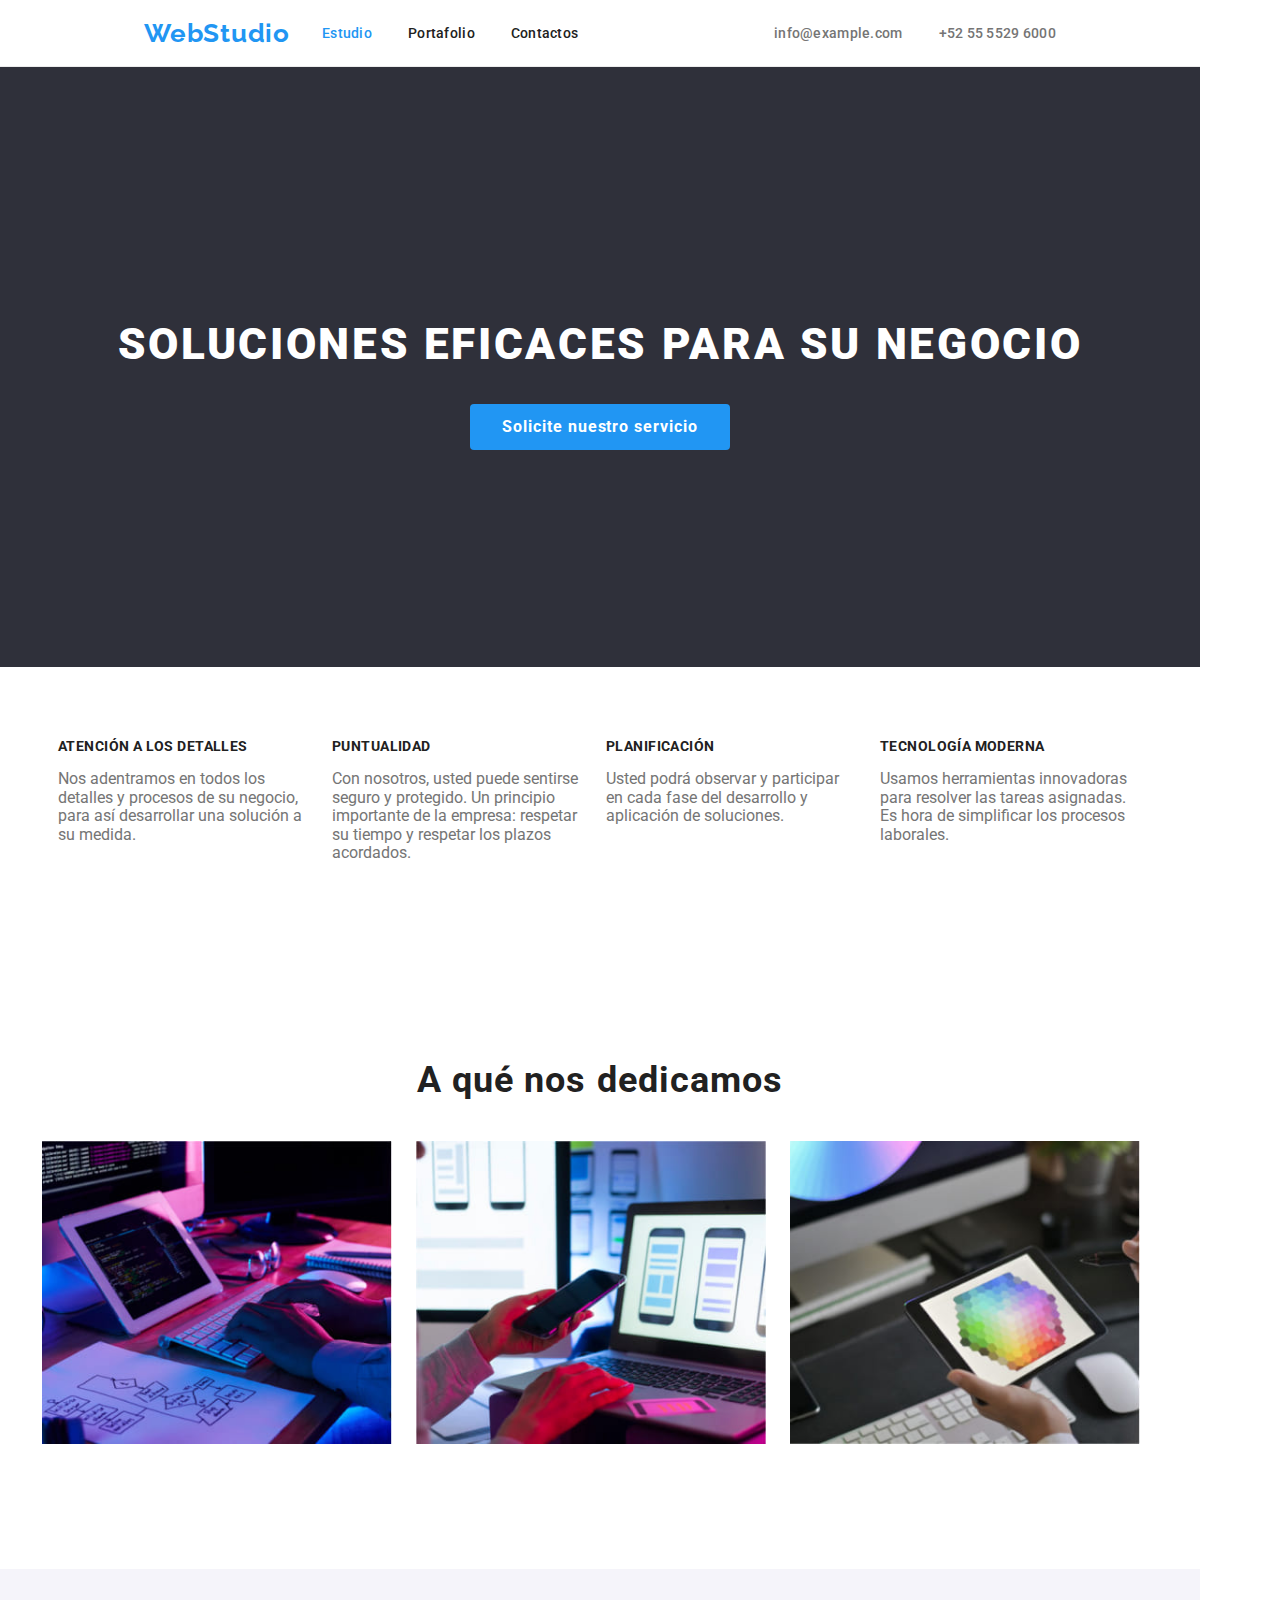
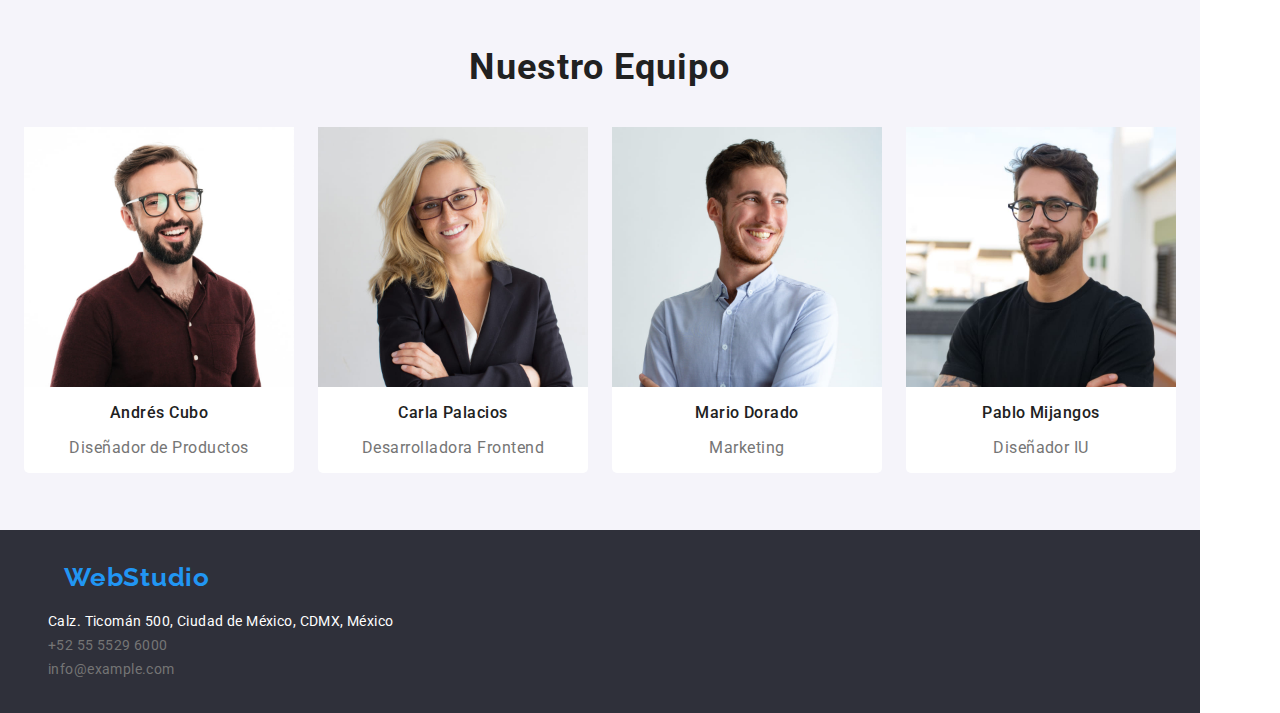
==== index.html @ c77bddb0 "Primera entrega hw 3" ====
<!DOCTYPE html>
<html lang="es">
  <head>
    <meta charset="UTF-8" />
    <meta http-equiv="X-UA-Compatible" content="IE=edge" />
    <meta name="viewport" content="width=device-width, initial-scale=1.0" />
    <link rel="stylesheet" href="./css/styles.css" />
    <link
      rel="stylesheet"
      href="https://cdnjs.cloudflare.com/ajax/libs/modern-normalize/1.0.0/modern-normalize.min.css"
    />
    <link rel="preconnect" href="https://fonts.googleapis.com" />
    <link rel="preconnect" href="https://fonts.gstatic.com" crossorigin />
    <link
      href="https://fonts.googleapis.com/css2?family=Raleway:wght@700&family=Roboto:wght@400;500;700;900&display=swap"
      rel="stylesheet"
    />
    <title>WebStudio</title>
  </head>
  <body>
    <div class="container">
      <header class="barcontainer">
        <div class="navigation">
          <div class="logo-container">
            <a href="./index.html" class="logo" title="WebStudio Home"
              >WebStudio</a
            >
          </div>
          <nav id="pages">
            <ul>
              <li>
                <a href="./index.html" class="currentpage" title="Estudio"
                  >Estudio</a
                >
              </li>
              <li>
                <a href="./portfolio.html" title="Portafolio">Portafolio</a>
              </li>
              <li>
                <a href="#" title="Contactos">Contactos</a>
              </li>
            </ul>
          </nav>
        </div>
        <ul id="contact">
          <li>
            <a
              class="contact-info"
              href="mailto:info@example.com"
              title="WebStudio mail"
              >info@example.com</a
            >
          </li>
          <li>
            <a
              class="contact-info"
              href="tel:+525555296000"
              title="WebStudio phone"
              >+52 55 5529 6000</a
            >
          </li>
        </ul>
      </header>
      <main>
        <section class="presentation">
          <div>
            <h1>SOLUCIONES EFICACES PARA SU NEGOCIO</h1>
            <button class="servicebutton" type="button">
              Solicite nuestro servicio
            </button>
          </div>
        </section>
        <section class="features">
          <ul class="features-box">
            <li>
              <h3>Atención a los detalles</h3>
              <p>
                Nos adentramos en todos los detalles y procesos de su negocio,
                para así desarrollar una solución a su medida.
              </p>
            </li>
            <li>
              <h3>Puntualidad</h3>
              <p>
                Con nosotros, usted puede sentirse seguro y protegido. Un
                principio importante de la empresa: respetar su tiempo y
                respetar los plazos acordados.
              </p>
            </li>
            <li>
              <h3>Planificación</h3>
              <p>
                Usted podrá observar y participar en cada fase del desarrollo y
                aplicación de soluciones.
              </p>
            </li>
            <li>
              <h3>Tecnología moderna</h3>
              <p>
                Usamos herramientas innovadoras para resolver las tareas
                asignadas. Es hora de simplificar los procesos laborales.
              </p>
            </li>
          </ul>
        </section>
        <section class="services">
          <h2>A qué nos dedicamos</h2>
          <ul>
            <li>
              <img
                src="./images/estructured_projects.jpg"
                alt="Estructuración de proyectos"
                width="350"
                height="300"
              />
            </li>
            <li>
              <img
                src="./images/projects_developing.jpg"
                alt="Desarrollo de proyectos"
                width="350"
                height="300"
              />
            </li>
            <li>
              <img
                src="./images/solutions.jpg"
                alt="Soluciones confiables"
                width="350"
                height="300"
              />
            </li>
          </ul>
        </section>
        <section class="team">
          <h2>Nuestro Equipo</h2>
          <ul class="team-members">
            <li class="team-member">
              <img
                src="./images/product_designer.jpg"
                alt="Diseñador de Productos"
                width="270"
                height="260"
              />
              <h3>Andrés Cubo</h3>
              <p>Diseñador de Productos</p>
            </li>
            <li class="team-member">
              <img
                src="./images/frontend_developer.jpg"
                alt="Diseñador Frontend"
                width="270"
                height="260"
              />
              <h3>Carla Palacios</h3>
              <p>Desarrolladora Frontend</p>
            </li>
            <li class="team-member">
              <img
                src="./images/marketing.jpg"
                alt="Marketing"
                width="270"
                height="260"
              />
              <h3>Mario Dorado</h3>
              <p>Marketing</p>
            </li>
            <li class="team-member">
              <img
                src="./images/iudesigner.jpg"
                alt="Diseñador IU"
                width="270"
                height="260"
              />
              <h3>Pablo Mijangos</h3>
              <p>Diseñador IU</p>
            </li>
          </ul>
        </section>
      </main>
      <footer>
        <a href="./index.html" class="logo" title="WebStudio Home">WebStudio</a>
        <address>
          <ul>
            <li>
              <a
                class="location"
                href="https://goo.gl/maps/7iqiP8JuPV7GnrKV9"
                target="_blank"
                rel="noopener noreferrer"
                >Calz. Ticomán 500, Ciudad de México, CDMX, México</a
              >
            </li>
            <li>
              <a class="contact-info" href="tel:+525555296000"
                >+52 55 5529 6000</a
              >
            </li>
            <li>
              <a class="contact-info" href="mailto:info@example.com"
                >info@example.com</a
              >
            </li>
          </ul>
        </address>
      </footer>
    </div>
  </body>
</html>
---- css/styles.css ----
:root {
    --main-color: #2196F3;
    --teambackground-color: #F5F4FA;
    --footer-color: #2F303A;
    --heading-color: #212121;
    --paragraph-color: #757575;
    --hovereditemtext-color: #fff;
    --hoveredservicebutton-color: #188CE8;
    --border-color: #ECECEC;
    --filterbuttonback-color: #F5F4FA;
    --itemsborder-color:#EEEEEE;
}

* {
    text-decoration: none;
    list-style: none;
    font-family: 'Roboto', sans-serif;
    padding-inline-start: 0;
}

body {
    margin: 0;
}

img {
    display: block;
    max-width: 100%;
    height: auto;
}

p {
    color: var(--paragraph-color);
}

h2, h3, a {
    color: var(--heading-color);
}

header a {
    font-weight: 500;
    font-size: 14px;
    line-height: 16px;
    letter-spacing: 0.02em;
}

footer a {
    font-weight: 400;
    font-size: 14px;
    line-height: 24px;
    letter-spacing: 0.03em;
}

h2 {
    font-weight: 700;
    font-size: 36px;
    line-height: 42px;
    text-align: center;
    letter-spacing: 0.03em;
}

.container {
    max-width: 1200px;
    padding: 0;
    margin: 0;
}

.features, .services, .team {
    padding: 47px 0;
    max-width: 100%;
}

.features-box {
    padding: 0 3rem;
    margin: 0;
}

.services {
    padding: 94px 2rem;
    margin: 0;
}

.currentpage {
    color: var(--main-color);
}

.team {
    background-color: var(--teambackground-color);
    text-align: center;
}

.team-member {
    background-color: var(--hovereditemtext-color);
}

address {
    font-weight: 400;
    font-style: normal;
}

a:hover,
a:focus {
    color: var(--main-color);
}

.presentation {
    height: 600px;
    text-align: center;
    display: flex;
    justify-content: center;
    align-items: center;
}

.presentation h1{
    font-weight: 900;
    font-size: 44px;
    line-height: 60px;
    letter-spacing: 0.06em;
    text-transform: uppercase;
}

.location {
    color: var(--hovereditemtext-color);
}

.contact-info {
    color: var(--paragraph-color);
}

.logo {
    font-family: 'Raleway', sans-serif;
    color: var(--main-color);
    font-weight: 700;
    font-size: 26px;
    line-height: 31px;
    text-align: right;
    letter-spacing: 0.03em;
    margin: 0 1rem;
}

.logo-container {
    display: flex;
    align-items: center;
}

.servicebutton {
    background-color: var(--main-color);
    color: var(--hovereditemtext-color);
    border: none;
    font-weight: 700;
    font-size: 16px;
    line-height: 30px;
    align-items: center;
    text-align: center;
    vertical-align: middle;
    letter-spacing: 0.06em;
    border-radius: 4px;
    padding: 0.5rem 2rem;
}

.servicebutton:hover {
    background-color: var(--hoveredservicebutton-color);
    cursor: pointer;
}

.presentation, footer {
    background-color: var(--footer-color);
    color: var(--hovereditemtext-color);
} 

.features h3 {
    font-weight: 700;
    font-size: 14px;
    line-height: 16px;
    letter-spacing: 0.03em;
    text-transform: uppercase;
}

.team-member h3 {
    font-weight: 500;
    font-size: 16px;
    line-height: 19px;
    text-align: center;
    letter-spacing: 0.03em;
}

.services p {
    font-size: 14px;
    line-height: 24px;
    letter-spacing: 0.03em;
}

.team p {
    font-size: 16px;
    line-height: 19px;
    text-align: center;
    letter-spacing: 0.03em;
}

.barcontainer {
    padding: 0.5rem 8rem;
    display: flex;
    justify-content: space-between;
    border-bottom: 1px solid var(--border-color);
}

.navigation {
    display: flex;
}

#pages li, #contact li {
    display: inline-block;
}

#pages a, #contact a {
    padding: 2rem 1rem;
}

.features li {
    width: 250px;
    height: auto;
    padding: 0;
    margin: 10px;
    display: inline-block;
    vertical-align: top;    
}

.services h2 {
    text-align: center;
}

.services li {
    height: auto;
    margin: 10px;
    display: inline-block;
    text-align: center;
}

.team-members {
    margin: 0;
}

.team li {
    height: auto;
    width: auto;
    margin: 10px;
    display: inline-block;
    text-align: inherit;
    border-radius: 5px;
}

footer {
    padding: 2rem 3rem;
}

footer ul {
    margin-bottom: 0;
}

.filterselect {
    display: flex;
    justify-content: center;
    align-items: center;
}

.filterselect li {
    margin: 0.2rem;
    border: none;
}

.filterbutton {
    font-weight: 500;
    font-size: 16px;
    line-height: 26px;
    text-align: center;
    letter-spacing: 0.03em;
    padding: 0.5rem 1rem;
    color: var(--heading-color);
    background-color: var(--filterbuttonback-color);
    border: none;
    border-radius: 4px;
}

.filterbutton:hover {
    background-color: var(--main-color);
    color: var(--hovereditemtext-color);
    border: none;
    cursor: pointer;
    box-shadow: 0px 4px 4px var(--paragraph-color);
}

.activefilter {
    background-color: var(--main-color);
    color: var(--hovereditemtext-color);
    border: none;
    cursor: pointer;
    box-shadow: 0px 4px 4px var(--paragraph-color);
}

.cards-container {
    width: 100%;
    height: auto;
    padding: 1rem;
    display: flex;
    flex-direction: row;
    flex-wrap: wrap;
    justify-content: space-between;
}

.card {
    margin: 0.6rem;
    width: 366px;
    height: auto;
    border: 1px solid var(--itemsborder-color);
}

.card-body h3 {
    font-weight: 700;
    font-size: 18px;
    line-height: 36px;
    letter-spacing: 0.06em;
    padding: 0.3rem 1rem;
}

.card-body p {
    font-weight: 400;
    font-size: 16px;
    line-height: 30px;
    letter-spacing: 0.03em;
    padding: 0.3rem 1rem;
}

.card h3, .card p {
    margin: 0;
}
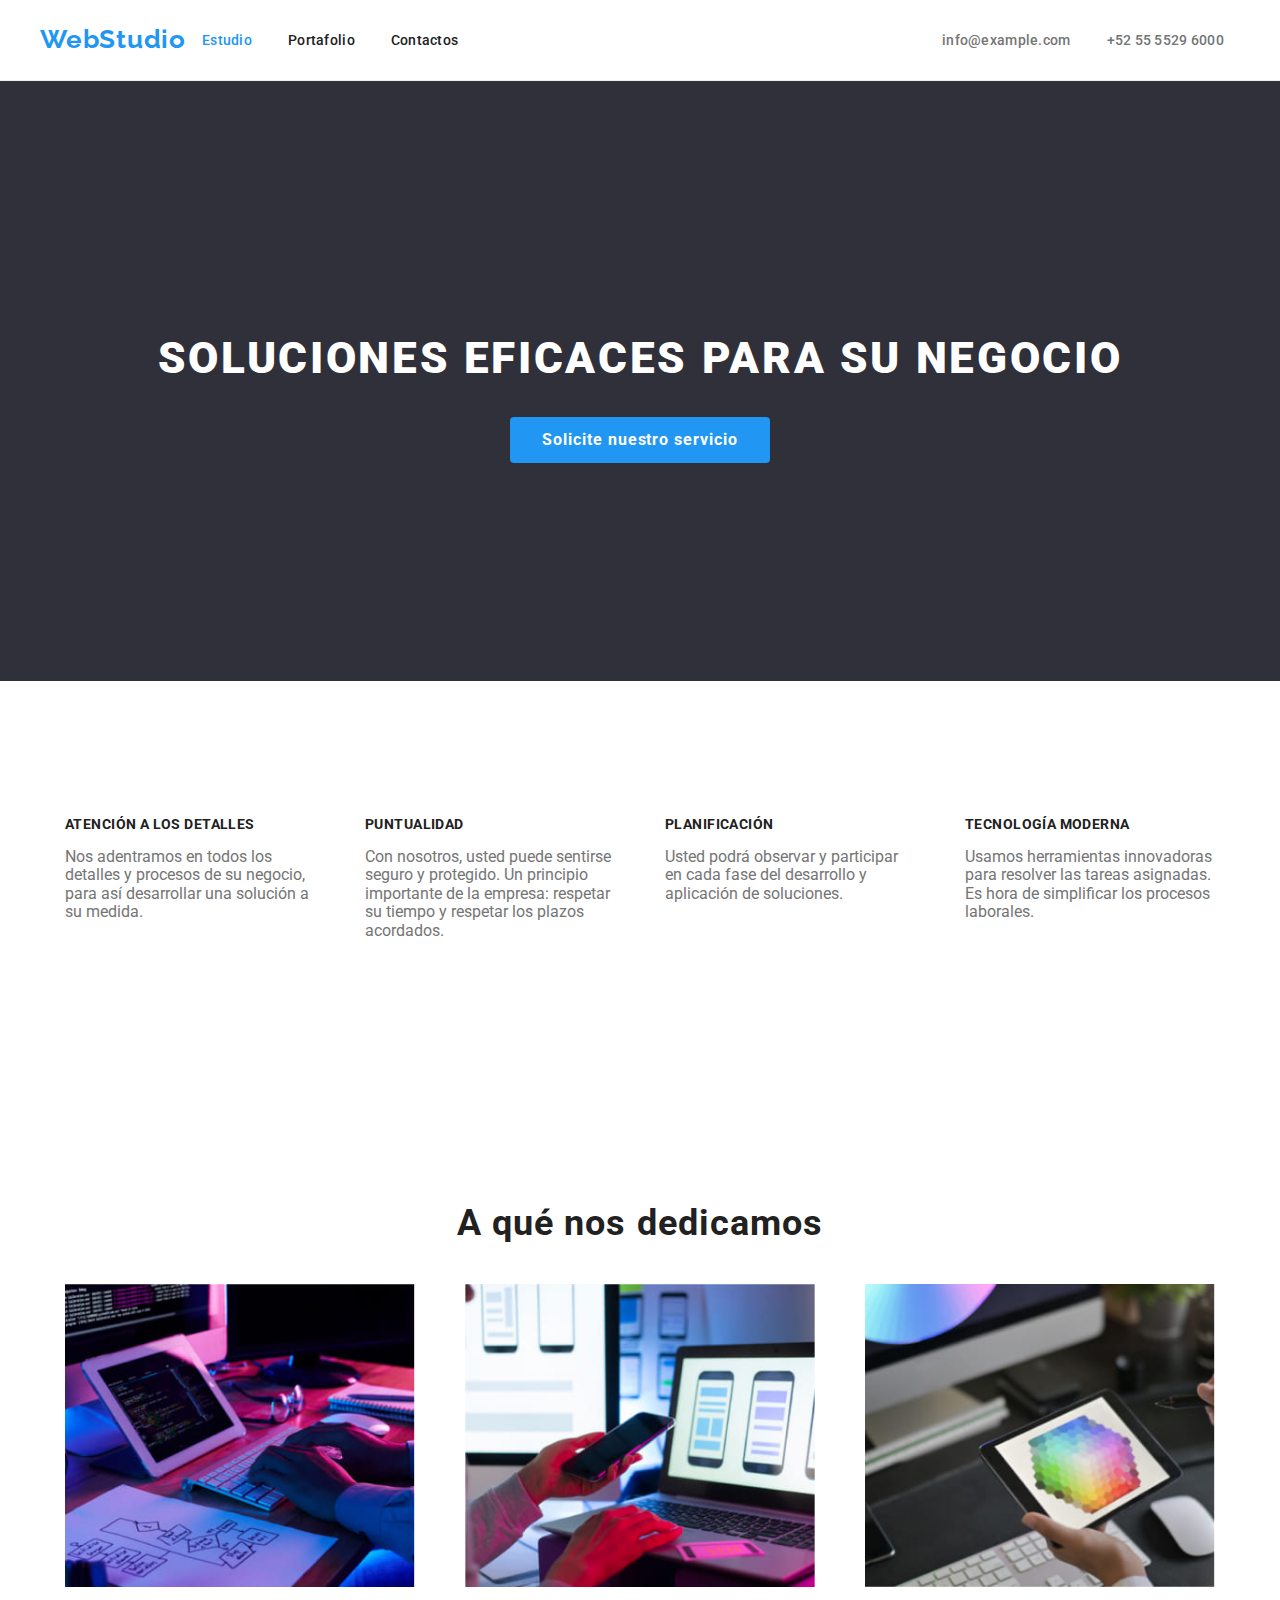
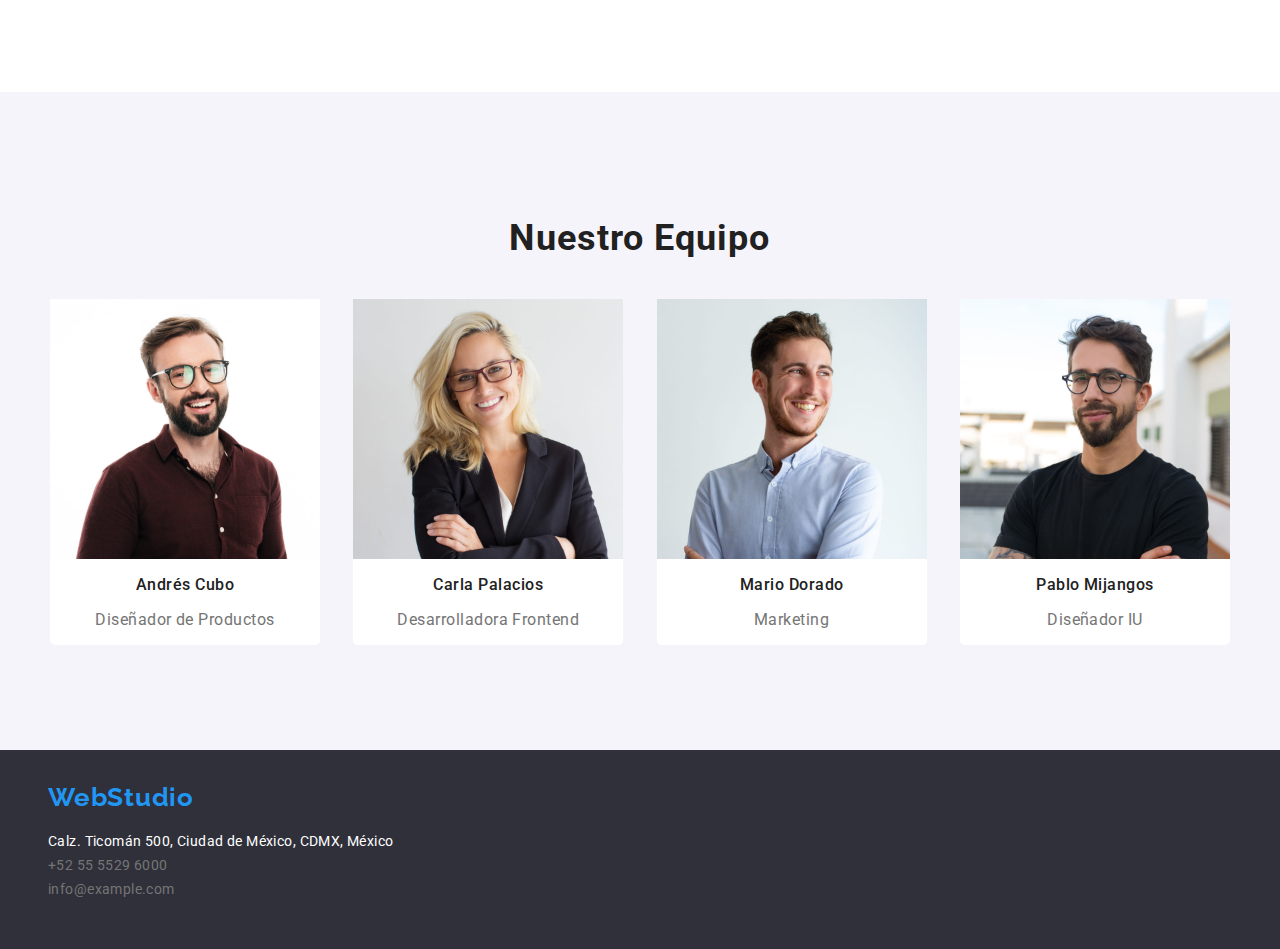
==== commit 75a684f0: "Correcciones aplicadas" ====
--- a/index.html
+++ b/index.html
@@ -18,8 +18,8 @@
     <title>WebStudio</title>
   </head>
   <body>
-    <div class="container">
-      <header class="barcontainer">
+    <header class="barcontainer">
+      <div class="container">
         <div class="navigation">
           <div class="logo-container">
             <a href="./index.html" class="logo" title="WebStudio Home"
@@ -60,125 +60,127 @@
             >
           </li>
         </ul>
-      </header>
-      <main>
-        <section class="presentation">
-          <div>
-            <h1>SOLUCIONES EFICACES PARA SU NEGOCIO</h1>
-            <button class="servicebutton" type="button">
-              Solicite nuestro servicio
-            </button>
-          </div>
-        </section>
-        <section class="features">
-          <ul class="features-box">
-            <li>
-              <h3>Atención a los detalles</h3>
-              <p>
-                Nos adentramos en todos los detalles y procesos de su negocio,
-                para así desarrollar una solución a su medida.
-              </p>
-            </li>
-            <li>
-              <h3>Puntualidad</h3>
-              <p>
-                Con nosotros, usted puede sentirse seguro y protegido. Un
-                principio importante de la empresa: respetar su tiempo y
-                respetar los plazos acordados.
-              </p>
-            </li>
-            <li>
-              <h3>Planificación</h3>
-              <p>
-                Usted podrá observar y participar en cada fase del desarrollo y
-                aplicación de soluciones.
-              </p>
-            </li>
-            <li>
-              <h3>Tecnología moderna</h3>
-              <p>
-                Usamos herramientas innovadoras para resolver las tareas
-                asignadas. Es hora de simplificar los procesos laborales.
-              </p>
-            </li>
-          </ul>
-        </section>
-        <section class="services">
-          <h2>A qué nos dedicamos</h2>
-          <ul>
-            <li>
-              <img
-                src="./images/estructured_projects.jpg"
-                alt="Estructuración de proyectos"
-                width="350"
-                height="300"
-              />
-            </li>
-            <li>
-              <img
-                src="./images/projects_developing.jpg"
-                alt="Desarrollo de proyectos"
-                width="350"
-                height="300"
-              />
-            </li>
-            <li>
-              <img
-                src="./images/solutions.jpg"
-                alt="Soluciones confiables"
-                width="350"
-                height="300"
-              />
-            </li>
-          </ul>
-        </section>
-        <section class="team">
-          <h2>Nuestro Equipo</h2>
-          <ul class="team-members">
-            <li class="team-member">
-              <img
-                src="./images/product_designer.jpg"
-                alt="Diseñador de Productos"
-                width="270"
-                height="260"
-              />
-              <h3>Andrés Cubo</h3>
-              <p>Diseñador de Productos</p>
-            </li>
-            <li class="team-member">
-              <img
-                src="./images/frontend_developer.jpg"
-                alt="Diseñador Frontend"
-                width="270"
-                height="260"
-              />
-              <h3>Carla Palacios</h3>
-              <p>Desarrolladora Frontend</p>
-            </li>
-            <li class="team-member">
-              <img
-                src="./images/marketing.jpg"
-                alt="Marketing"
-                width="270"
-                height="260"
-              />
-              <h3>Mario Dorado</h3>
-              <p>Marketing</p>
-            </li>
-            <li class="team-member">
-              <img
-                src="./images/iudesigner.jpg"
-                alt="Diseñador IU"
-                width="270"
-                height="260"
-              />
-              <h3>Pablo Mijangos</h3>
-              <p>Diseñador IU</p>
-            </li>
-          </ul>
-        </section>
-      </main>
-      <footer>
+      </div>
+    </header>
+    <main>
+      <section class="presentation">
+        <div>
+          <h1>SOLUCIONES EFICACES PARA SU NEGOCIO</h1>
+          <button class="servicebutton" type="button">
+            Solicite nuestro servicio
+          </button>
+        </div>
+      </section>
+      <section class="container features">
+        <ul class="features-box">
+          <li>
+            <h3>Atención a los detalles</h3>
+            <p>
+              Nos adentramos en todos los detalles y procesos de su negocio,
+              para así desarrollar una solución a su medida.
+            </p>
+          </li>
+          <li>
+            <h3>Puntualidad</h3>
+            <p>
+              Con nosotros, usted puede sentirse seguro y protegido. Un
+              principio importante de la empresa: respetar su tiempo y respetar
+              los plazos acordados.
+            </p>
+          </li>
+          <li>
+            <h3>Planificación</h3>
+            <p>
+              Usted podrá observar y participar en cada fase del desarrollo y
+              aplicación de soluciones.
+            </p>
+          </li>
+          <li>
+            <h3>Tecnología moderna</h3>
+            <p>
+              Usamos herramientas innovadoras para resolver las tareas
+              asignadas. Es hora de simplificar los procesos laborales.
+            </p>
+          </li>
+        </ul>
+      </section>
+      <section class="services">
+        <h2>A qué nos dedicamos</h2>
+        <ul class="container features-box">
+          <li>
+            <img
+              src="./images/estructured_projects.jpg"
+              alt="Estructuración de proyectos"
+              width="350"
+              height="300"
+            />
+          </li>
+          <li>
+            <img
+              src="./images/projects_developing.jpg"
+              alt="Desarrollo de proyectos"
+              width="350"
+              height="300"
+            />
+          </li>
+          <li>
+            <img
+              src="./images/solutions.jpg"
+              alt="Soluciones confiables"
+              width="350"
+              height="300"
+            />
+          </li>
+        </ul>
+      </section>
+      <section class="team">
+        <h2>Nuestro Equipo</h2>
+        <ul class="container team-members">
+          <li class="team-member">
+            <img
+              src="./images/product_designer.jpg"
+              alt="Diseñador de Productos"
+              width="270"
+              height="260"
+            />
+            <h3>Andrés Cubo</h3>
+            <p>Diseñador de Productos</p>
+          </li>
+          <li class="team-member">
+            <img
+              src="./images/frontend_developer.jpg"
+              alt="Diseñador Frontend"
+              width="270"
+              height="260"
+            />
+            <h3>Carla Palacios</h3>
+            <p>Desarrolladora Frontend</p>
+          </li>
+          <li class="team-member">
+            <img
+              src="./images/marketing.jpg"
+              alt="Marketing"
+              width="270"
+              height="260"
+            />
+            <h3>Mario Dorado</h3>
+            <p>Marketing</p>
+          </li>
+          <li class="team-member">
+            <img
+              src="./images/iudesigner.jpg"
+              alt="Diseñador IU"
+              width="270"
+              height="260"
+            />
+            <h3>Pablo Mijangos</h3>
+            <p>Diseñador IU</p>
+          </li>
+        </ul>
+      </section>
+    </main>
+    <footer>
+      <div class="container footer-container">
         <a href="./index.html" class="logo" title="WebStudio Home">WebStudio</a>
         <address>
           <ul>
@@ -203,7 +205,7 @@
             </li>
           </ul>
         </address>
-      </footer>
-    </div>
+      </div>
+    </footer>
   </body>
 </html>
--- a/css/styles.css
+++ b/css/styles.css
@@ -60,36 +60,55 @@
 
 .container {
     max-width: 1200px;
-    padding: 0;
-    margin: 0;
-}
-
-.features, .services, .team {
-    padding: 47px 0;
-    max-width: 100%;
+    height: 80px;
+    margin: 0 auto;
+    display: flex;
+    align-items: center;
+    justify-content: space-between;
+}
+
+.features, .services {
+    padding: 95px 0;
+    height: auto;
+    width: 100%;
+    margin: 0 auto;
 }
 
 .features-box {
-    padding: 0 3rem;
-    margin: 0;
-}
-
-.services {
-    padding: 94px 2rem;
-    margin: 0;
+    width: 100%;
+    height: auto;
+    display: flex;
+    justify-content: space-around;
+}
+
+.team {
+    background-color: var(--teambackground-color);
+    text-align: center;
+    padding: 95px 0;
+}
+
+.team-members {
+    height: auto;
+    width: 100%;
+    margin: 0 auto;
+}
+
+.footer-container {
+    height: auto;
+    width: 100%;
+    margin: 0 auto;
+    display: flex;
+    flex-direction: column;
+    align-items: flex-start;
+    justify-content: left;
+}
+
+.team-member {
+    background-color: var(--hovereditemtext-color);
 }
 
 .currentpage {
     color: var(--main-color);
-}
-
-.team {
-    background-color: var(--teambackground-color);
-    text-align: center;
-}
-
-.team-member {
-    background-color: var(--hovereditemtext-color);
 }
 
 address {
@@ -134,7 +153,6 @@
     line-height: 31px;
     text-align: right;
     letter-spacing: 0.03em;
-    margin: 0 1rem;
 }
 
 .logo-container {
@@ -197,9 +215,6 @@
 }
 
 .barcontainer {
-    padding: 0.5rem 8rem;
-    display: flex;
-    justify-content: space-between;
     border-bottom: 1px solid var(--border-color);
 }
 
@@ -233,10 +248,6 @@
     margin: 10px;
     display: inline-block;
     text-align: center;
-}
-
-.team-members {
-    margin: 0;
 }
 
 .team li {
@@ -252,14 +263,11 @@
     padding: 2rem 3rem;
 }
 
-footer ul {
-    margin-bottom: 0;
-}
-
 .filterselect {
     display: flex;
     justify-content: center;
     align-items: center;
+    padding: 94px 0px 50px 0px;
 }
 
 .filterselect li {
@@ -299,11 +307,12 @@
 .cards-container {
     width: 100%;
     height: auto;
-    padding: 1rem;
+    padding-bottom: 94px;
     display: flex;
     flex-direction: row;
     flex-wrap: wrap;
     justify-content: space-between;
+    align-items: flex-start;
 }
 
 .card {
